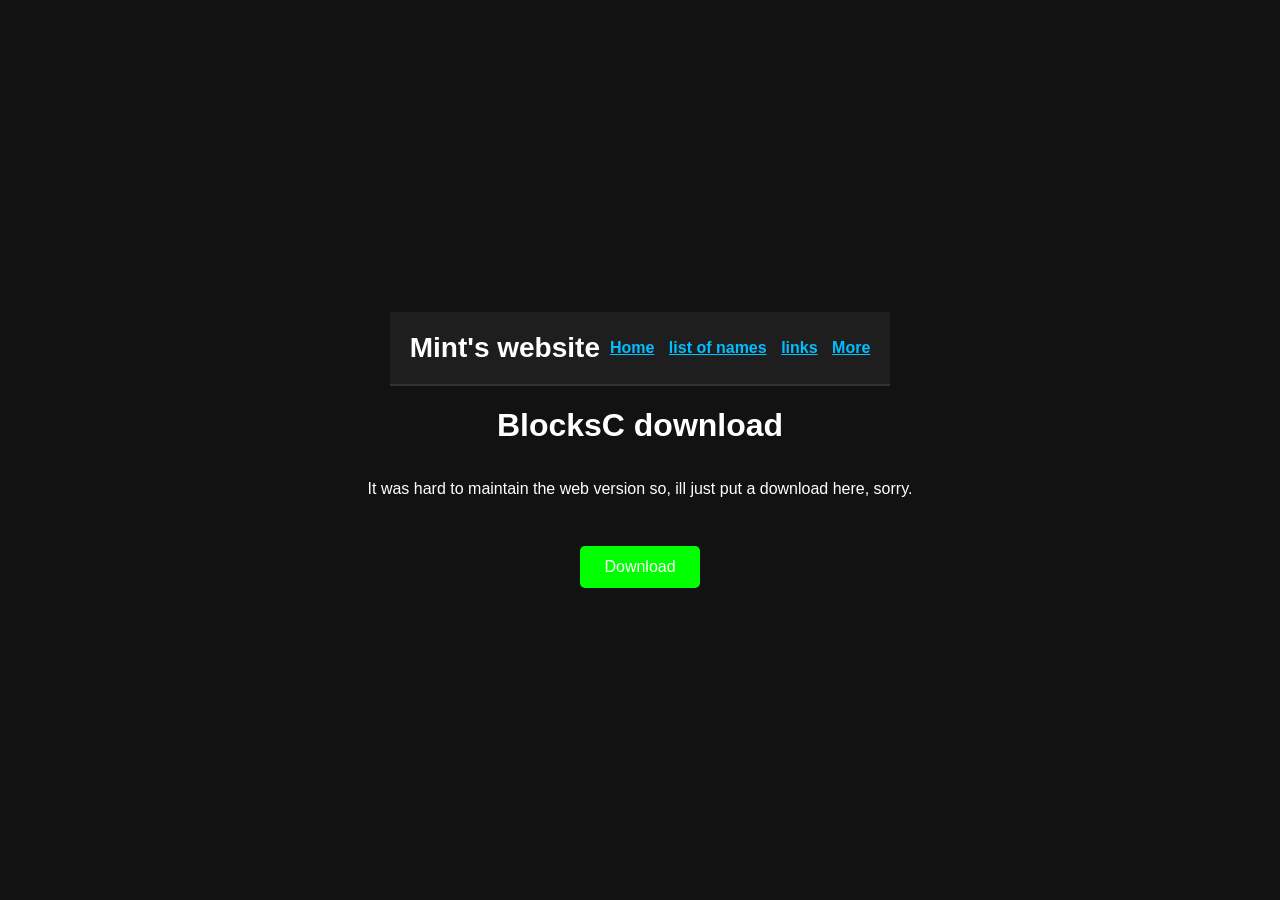
==== index.html @ cb10148d "Update index.html" ====
<!DOCTYPE html>
<html lang="en">
<head>
    <meta charset="UTF-8">
    <meta name="viewport" content="width=device-width, initial-scale=1.0">
    <title>BlocksC Download</title>
    <link rel="stylesheet" href="/resources/style.css">
</head>
<body>
    <div id="header-placeholder"></div>
    <h1>BlocksC download</h1>
    <p>It was hard to maintain the web version so, ill just put a download here, sorry.</p>
    <p></p>
    <a href=bin.zip class="download-btn" download>Download</a>
    <script>
        fetch('resources/header.html')
        .then(response => response.text())
        .then(data => {
            document.getElementById('header-placeholder').innerHTML = data;
        });
    </script>
</body>
</html>
---- resources/style.css ----
body {
            font-family: Arial, sans-serif;
            background-color: #121212;
            display: flex;
            flex-direction: column;
            justify-content: center;
            align-items: center;
            height: 100vh;
            margin: 0;
        }

        h1 {
            color: #ffffff;
            margin-bottom: 20px;
        }
        p {
            color: #ffffff;
        }
        .download-btn {
            display: inline-block;
            background-color: #00FF00;
            color: white;
            padding: 12px 24px;
            font-size: 16px;
            text-decoration: none;
            border-radius: 5px;
            transition: background-color 0.2s;
        }
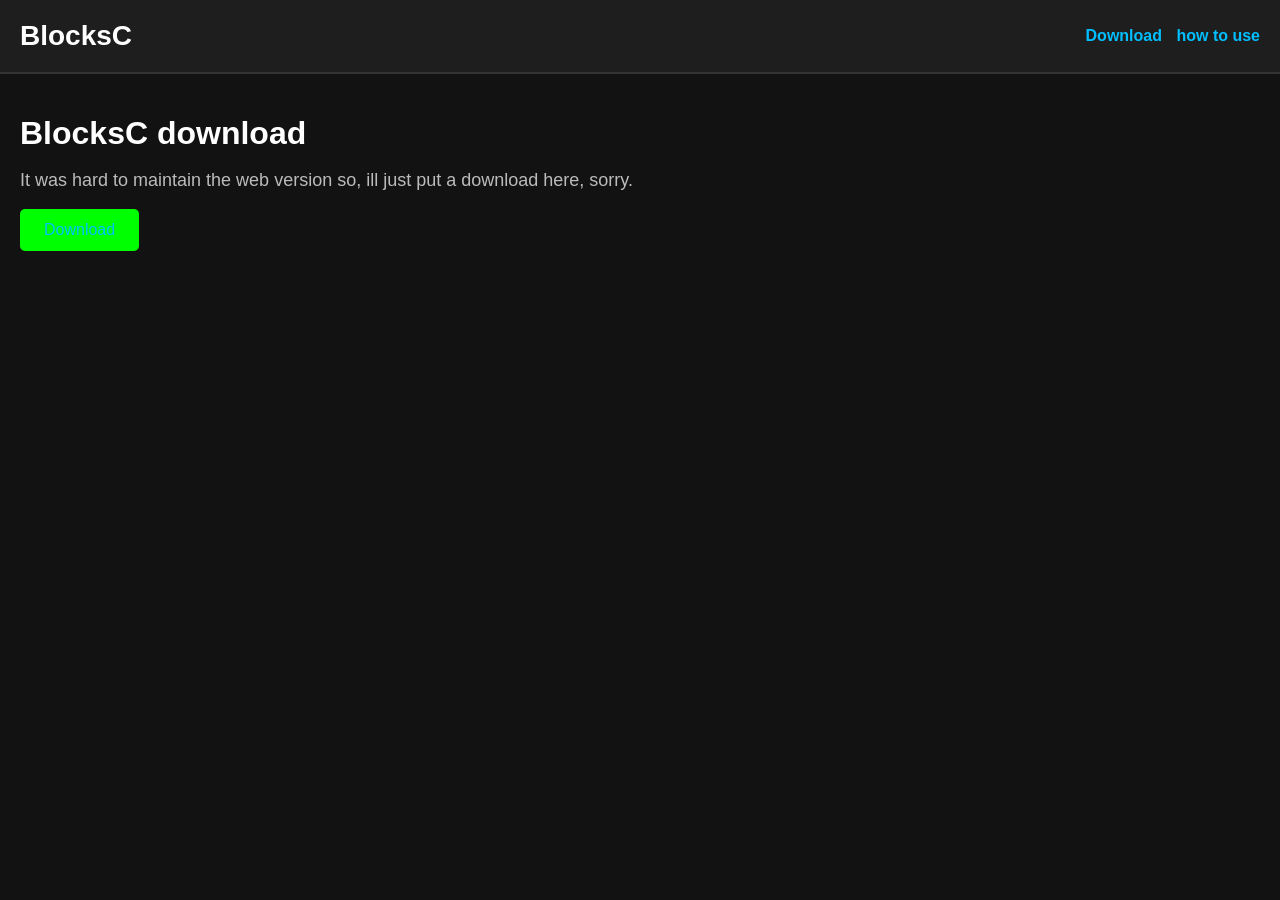
==== commit 0b9aad0f: "Update index.html" ====
--- a/index.html
+++ b/index.html
@@ -8,10 +8,12 @@
 </head>
 <body>
     <div id="header-placeholder"></div>
+    <div class="container">
     <h1>BlocksC download</h1>
     <p>It was hard to maintain the web version so, ill just put a download here, sorry.</p>
     <p></p>
     <a href=bin.zip class="download-btn" download>Download</a>
+    </div>
     <script>
         fetch('resources/header.html')
         .then(response => response.text())
--- a/resources/style.css
+++ b/resources/style.css
@@ -1,22 +1,141 @@
+/* Global Styles */
 body {
-            font-family: Arial, sans-serif;
-            background-color: #121212;
-            display: flex;
-            flex-direction: column;
-            justify-content: center;
-            align-items: center;
-            height: 100vh;
-            margin: 0;
-        }
+    margin: 0;
+    font-family: Arial, sans-serif;
+    background-color: #121212;
+    color: #e0e0e0;
+}
 
-        h1 {
-            color: #ffffff;
-            margin-bottom: 20px;
-        }
-        p {
-            color: #ffffff;
-        }
-        .download-btn {
+.container {
+    padding: 20px;
+}
+
+h1 {
+    color: #ffffff;
+    margin-bottom: 10px;
+}
+
+p {
+    color: #bbbbbb;
+    font-size: 18px;
+}
+
+/* Global Link Behavior */
+a:link, a:visited {
+    text-decoration: none;
+    color: DeepSkyBlue;
+}
+
+a:hover, a:active {
+    text-decoration: underline;
+}
+
+/* Components: Name List & Avatars */
+.name-list p {
+    display: flex;
+    align-items: center;
+    gap: 10px;
+    margin: 5px;
+}
+
+.name {
+    min-width: 150px;
+}
+
+.handle {
+    color: #888; 
+}
+
+.avatar {
+    width: 32px;
+    height: 32px;
+    object-fit: cover;
+    border-radius: 50%;
+}
+
+/* Components: Buttons */
+.btn {
+    background: DeepSkyBlue;
+    color: white;
+    border: none;
+    padding: 8px 10px;
+    margin: 5px 0;
+    font-size: 14px;
+    border-radius: 0;
+    cursor: pointer;
+}
+
+/* Layout: Editor, Preview, & Output */
+.editor-row {
+    display: flex;
+    gap: 20px;
+    margin-bottom: 20px;
+}
+
+.editor-column {
+    flex: 1;
+    display: flex;
+    flex-direction: column;
+}
+
+#editor, #preview, #output {
+    background-color: #1a1a1a !important;
+    color: #ffffff !important;
+    border: 1px solid #333 !important;
+    border-radius: 4px;
+    padding: 12px;
+    width: 100%;
+    box-sizing: border-box;
+    min-height: 150px;
+}
+
+#output {
+    min-height: 80px;
+    font-family: monospace;
+}
+
+/* Custom Color Picker UI */
+.custom-picker-container {
+    display: inline-flex;
+    vertical-align: middle;
+    margin-left: 4px;
+}
+
+.custom-btn-main {
+    border-top-right-radius: 0 !important;
+    border-bottom-right-radius: 0 !important;
+    margin-right: 0 !important;
+}
+
+.custom-btn-dropdown {
+    width: 25px !important;
+    padding: 0 !important;
+    border-top-left-radius: 0 !important;
+    border-bottom-left-radius: 0 !important;
+    margin-left: -1px !important;
+    display: flex;
+    align-items: center;
+    justify-content: center;
+    position: relative;
+    cursor: pointer;
+}
+
+#hexPicker {
+    position: absolute;
+    opacity: 0;
+    width: 100%;
+    height: 100%;
+    cursor: pointer;
+}
+
+.dropdown-arrow {
+    width: 0; 
+    height: 0; 
+    border-left: 5px solid transparent;
+    border-right: 5px solid transparent;
+    border-top: 5px solid white;
+}
+.download-btn {
             display: inline-block;
             background-color: #00FF00;
             color: white;
@@ -25,4 +144,4 @@
             text-decoration: none;
             border-radius: 5px;
             transition: background-color 0.2s;
-        }
+}
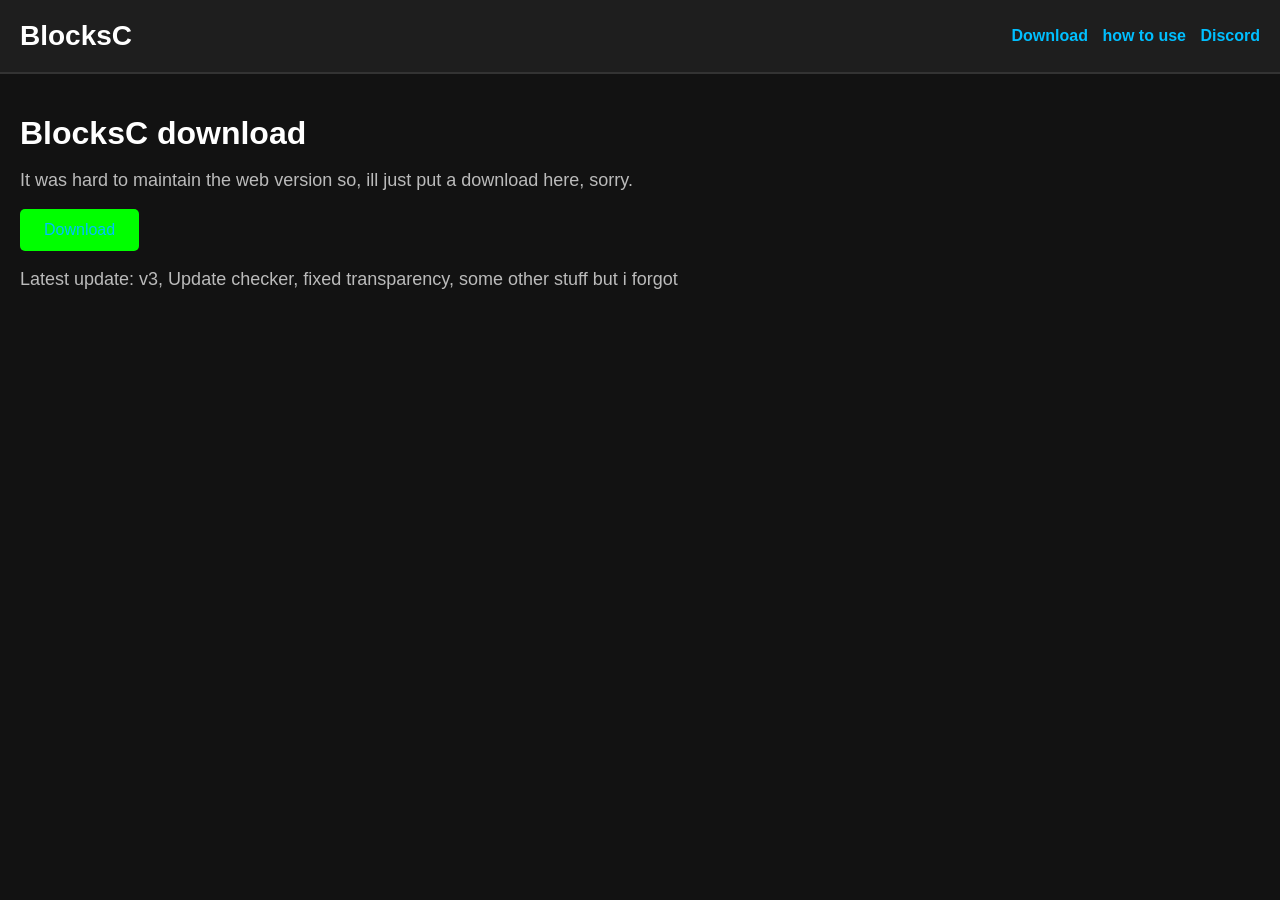
==== commit 06b1e8f2: "Update index.html" ====
--- a/index.html
+++ b/index.html
@@ -4,6 +4,9 @@
     <meta charset="UTF-8">
     <meta name="viewport" content="width=device-width, initial-scale=1.0">
     <title>BlocksC Download</title>
+    <meta property="og:title" content="BlocksC">
+      <meta property="og:description" content="Download blocksC and make things!">
+      <meta property="og:type" content="website">
     <link rel="stylesheet" href="/resources/style.css">
 </head>
 <body>
@@ -13,6 +16,7 @@
     <p>It was hard to maintain the web version so, ill just put a download here, sorry.</p>
     <p></p>
     <a href=bin.zip class="download-btn" download>Download</a>
+    <p>Latest update: v3, Update checker, fixed transparency, some other stuff but i forgot</p>
     </div>
     <script>
         fetch('resources/header.html')
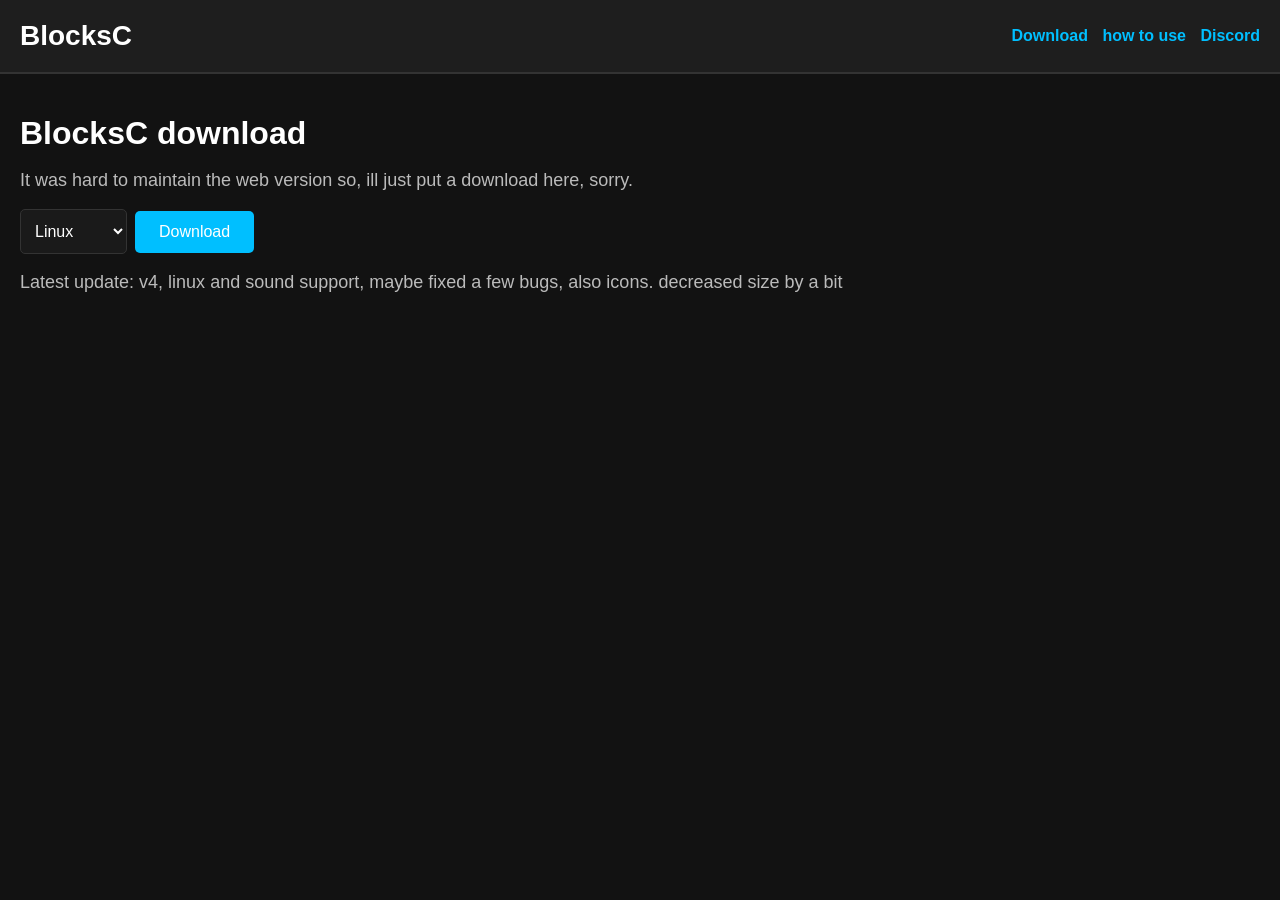
==== commit bfbc6b58: "Website changes and v4!!!!" ====
--- a/index.html
+++ b/index.html
@@ -15,8 +15,17 @@
     <h1>BlocksC download</h1>
     <p>It was hard to maintain the web version so, ill just put a download here, sorry.</p>
     <p></p>
-    <a href=bin.zip class="download-btn" download>Download</a>
-    <p>Latest update: v3, Update checker, fixed transparency, some other stuff but i forgot</p>
+    <div class="download-area">
+    <select id="os-select" class="os-select">
+        <option value="windows">Windows</option>
+        <option value="linux">Linux</option>
+    </select>
+
+    <a id="download-btn" href="versions/windows.zip" class="download-btn" download>
+        Download
+    </a>
+</div>
+    <p>Latest update: v4, linux and sound support, maybe fixed a few bugs, also icons. decreased size by a bit</p>
     </div>
     <script>
         fetch('resources/header.html')
@@ -24,6 +33,28 @@
         .then(data => {
             document.getElementById('header-placeholder').innerHTML = data;
         });
+
+        const osSelect = document.getElementById("os-select");
+        const downloadBtn = document.getElementById("download-btn");
+
+        function updateDownload() {
+            const os = osSelect.value;
+            downloadBtn.href = `versions/${os}.zip`;
+        }
+
+        // Automatically select the user's OS
+        const platform = navigator.platform.toLowerCase();
+
+        if (platform.includes("win")) {
+            osSelect.value = "windows";
+        } else if (platform.includes("linux")) {
+            osSelect.value = "linux";
+        }
+
+        updateDownload();
+
+        // Change download when the dropdown changes
+        osSelect.addEventListener("change", updateDownload);
     </script>
 </body>
 </html>
--- a/resources/style.css
+++ b/resources/style.css
@@ -1,4 +1,5 @@
 /* Global Styles */
+
 body {
     margin: 0;
     font-family: Arial, sans-serif;
@@ -21,16 +22,20 @@
 }
 
 /* Global Link Behavior */
-a:link, a:visited {
+
+a:link,
+a:visited {
     text-decoration: none;
     color: DeepSkyBlue;
 }
 
-a:hover, a:active {
+a:hover,
+a:active {
     text-decoration: underline;
 }
 
 /* Components: Name List & Avatars */
+
 .name-list p {
     display: flex;
     align-items: center;
@@ -43,7 +48,7 @@
 }
 
 .handle {
-    color: #888; 
+    color: #888;
 }
 
 .avatar {
@@ -54,6 +59,7 @@
 }
 
 /* Components: Buttons */
+
 .btn {
     background: DeepSkyBlue;
     color: white;
@@ -66,6 +72,7 @@
 }
 
 /* Layout: Editor, Preview, & Output */
+
 .editor-row {
     display: flex;
     gap: 20px;
@@ -78,7 +85,9 @@
     flex-direction: column;
 }
 
-#editor, #preview, #output {
+#editor,
+#preview,
+#output {
     background-color: #1a1a1a !important;
     color: #ffffff !important;
     border: 1px solid #333 !important;
@@ -95,6 +104,7 @@
 }
 
 /* Custom Color Picker UI */
+
 .custom-picker-container {
     display: inline-flex;
     vertical-align: middle;
@@ -129,19 +139,67 @@
 }
 
 .dropdown-arrow {
-    width: 0; 
-    height: 0; 
+    width: 0;
+    height: 0;
     border-left: 5px solid transparent;
     border-right: 5px solid transparent;
     border-top: 5px solid white;
 }
+
+/* Download Area */
+
+.download-area {
+    display: flex;
+    align-items: center;
+    gap: 8px;
+    margin-top: 15px;
+}
+
+/* Download Button */
+
 .download-btn {
-            display: inline-block;
-            background-color: #00FF00;
-            color: white;
-            padding: 12px 24px;
-            font-size: 16px;
-            text-decoration: none;
-            border-radius: 5px;
-            transition: background-color 0.2s;
-}
+    display: inline-block;
+    background-color: DeepSkyBlue;
+    color: #ffffff !important;
+    padding: 12px 24px;
+    font-size: 16px;
+    text-decoration: none !important;
+    border-radius: 5px;
+    cursor: pointer;
+    transition: background-color 0.2s;
+}
+
+.download-btn:hover {
+    background-color: #009acd;
+    text-decoration: none !important;
+}
+
+.download-btn:active {
+    background-color: #0086b3;
+}
+
+/* OS Dropdown */
+
+.os-select {
+    background-color: #1a1a1a;
+    color: #ffffff;
+    border: 1px solid #333;
+    border-radius: 5px;
+    padding: 12px 10px;
+    font-size: 16px;
+    cursor: pointer;
+}
+
+.os-select:hover {
+    border-color: DeepSkyBlue;
+}
+
+.os-select:focus {
+    outline: none;
+    border-color: DeepSkyBlue;
+}
+
+.os-select option {
+    background-color: #1a1a1a;
+    color: #ffffff;
+}
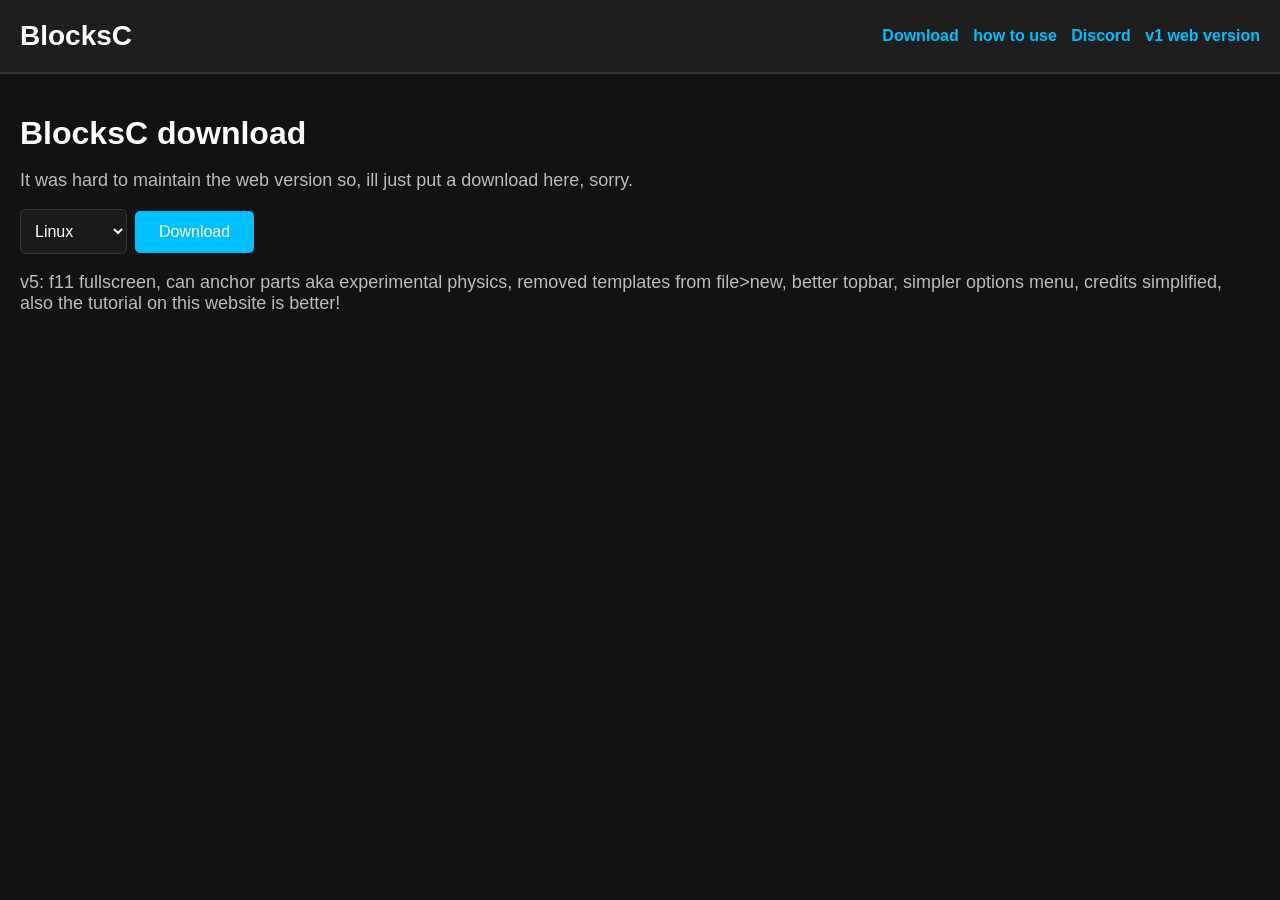
==== commit f4534ce0: "v5" ====
--- a/index.html
+++ b/index.html
@@ -25,7 +25,7 @@
         Download
     </a>
 </div>
-    <p>Latest update: v4, linux and sound support, maybe fixed a few bugs, also icons. decreased size by a bit</p>
+    <p>v5: f11 fullscreen, can anchor parts aka experimental physics, removed templates from file>new, better topbar, simpler options menu, credits simplified, also the tutorial on this website is better!</p>
     </div>
     <script>
         fetch('resources/header.html')
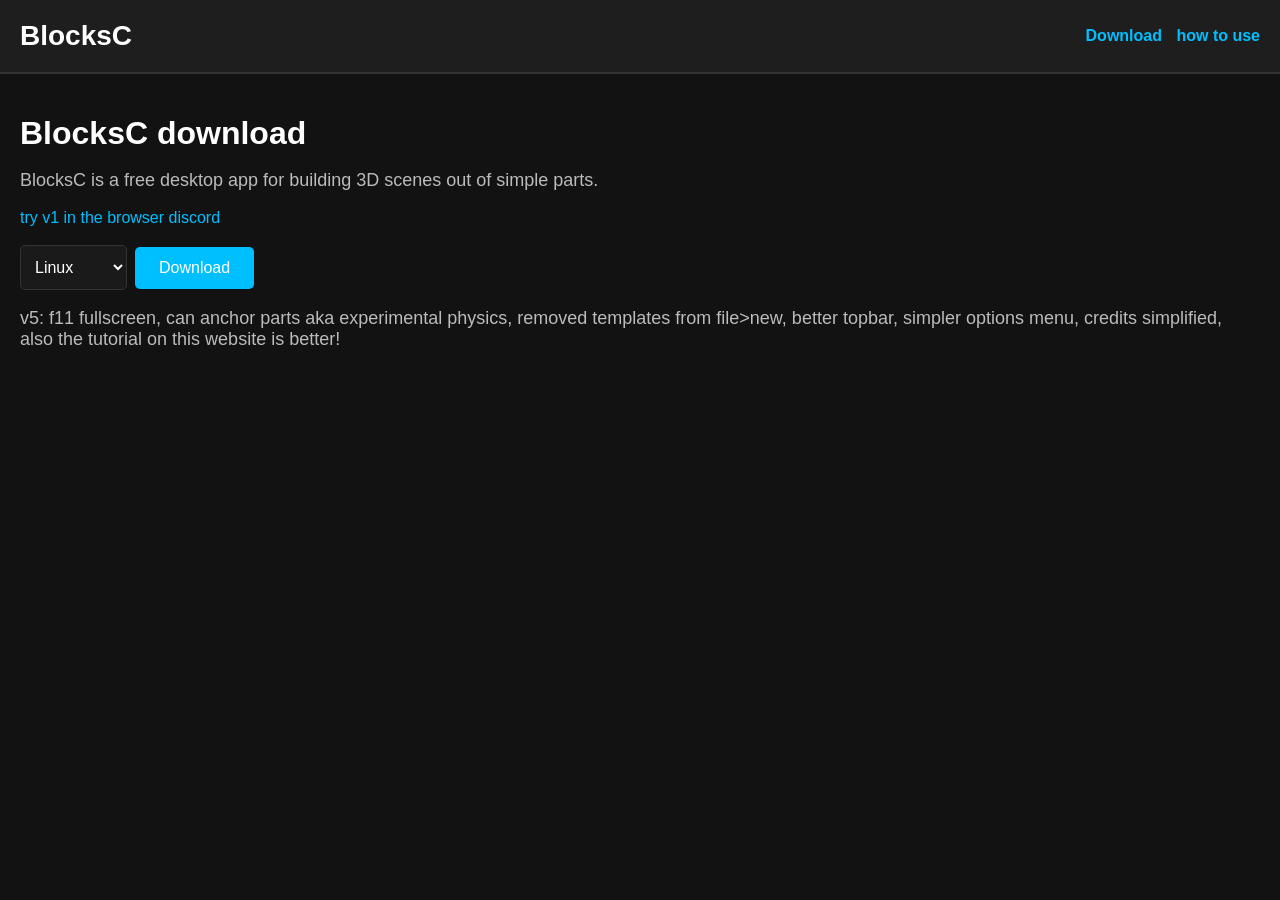
==== commit 698e93ac: "update website a bit" ====
--- a/index.html
+++ b/index.html
@@ -13,7 +13,9 @@
     <div id="header-placeholder"></div>
     <div class="container">
     <h1>BlocksC download</h1>
-    <p>It was hard to maintain the web version so, ill just put a download here, sorry.</p>
+    <p>BlocksC is a free desktop app for building 3D scenes out of simple parts.</p>
+    <a href="/webv">try v1 in the browser</a>
+    <a href="https://jimhasaburger.com/discord">discord</a>
     <p></p>
     <div class="download-area">
     <select id="os-select" class="os-select">
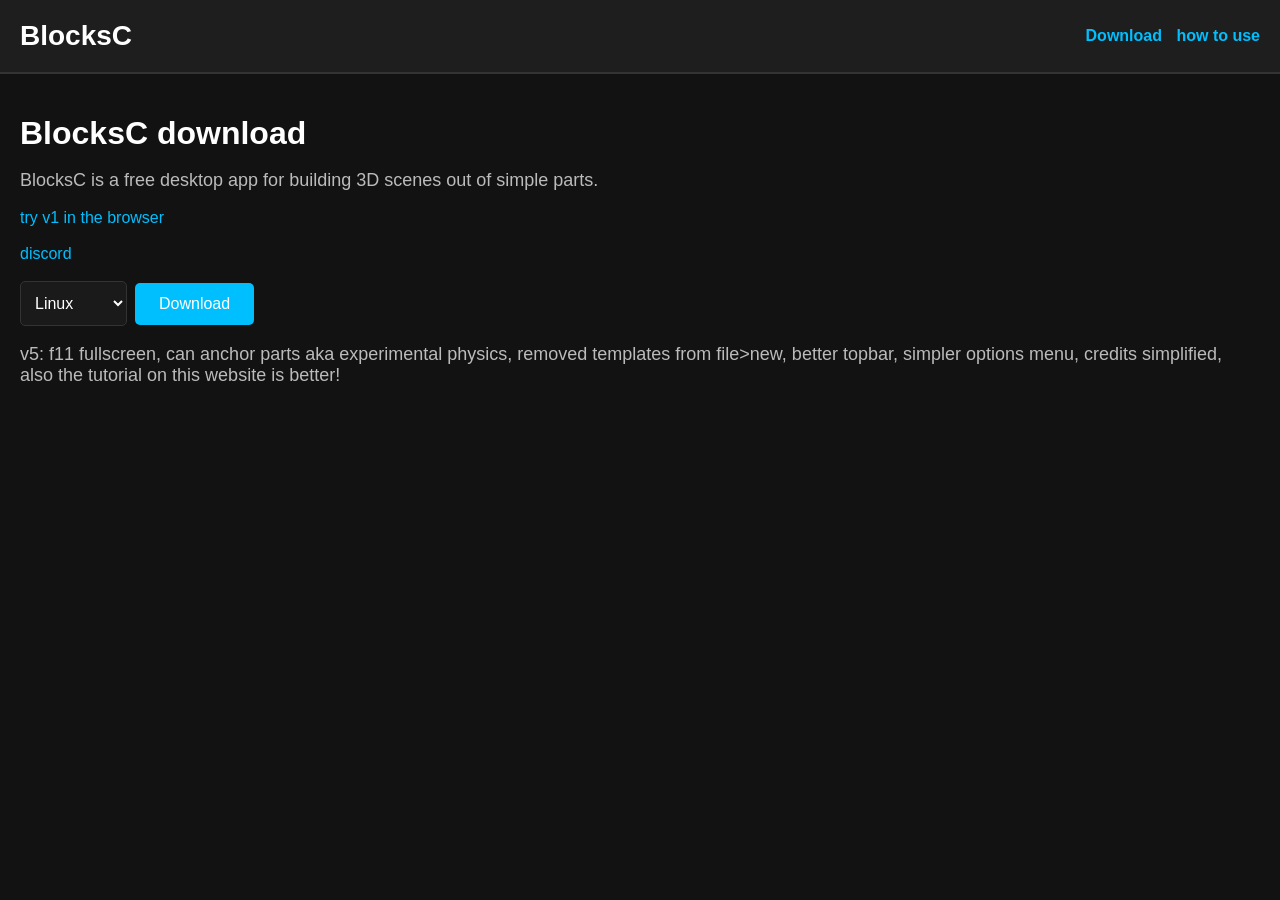
==== commit 1df4d33c: "small fix" ====
--- a/index.html
+++ b/index.html
@@ -15,6 +15,7 @@
     <h1>BlocksC download</h1>
     <p>BlocksC is a free desktop app for building 3D scenes out of simple parts.</p>
     <a href="/webv">try v1 in the browser</a>
+    <p></p>
     <a href="https://jimhasaburger.com/discord">discord</a>
     <p></p>
     <div class="download-area">
